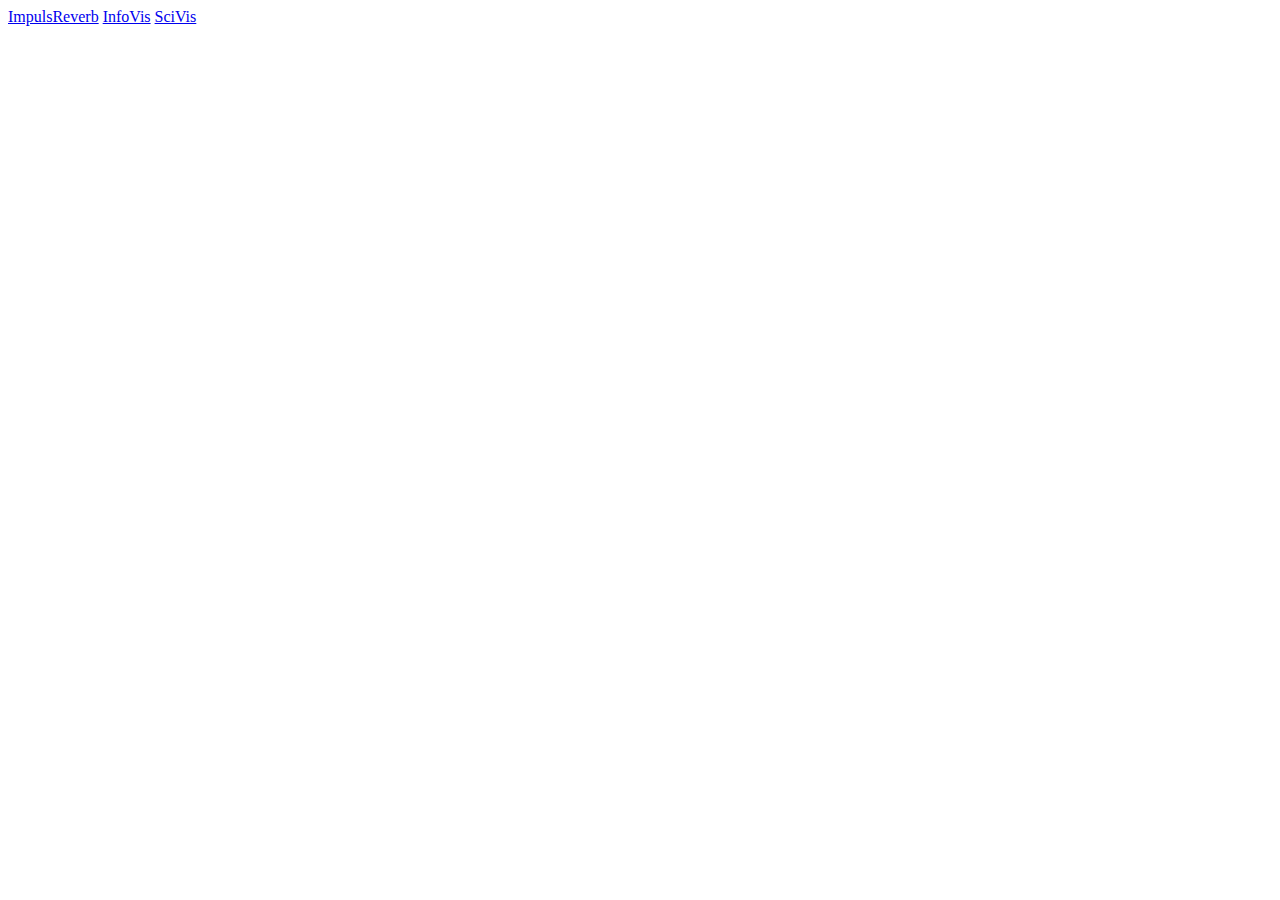
==== index.html @ 9a4840fa "added startsite" ====
<!DOCTYPE html>
<html lang="en">
<head>
    <meta charset="UTF-8">
    <meta http-equiv="X-UA-Compatible" content="IE=edge">
    <meta name="viewport" content="width=device-width, initial-scale=1.0">
    <title>Startsida</title>
</head>
<body>
    <a href="impulse-reverb/">ImpulsReverb</a>
    <a href="TNM093-Lab/">InfoVis</a>
    <a href="SciVis/">SciVis</a>
</body>
</html>
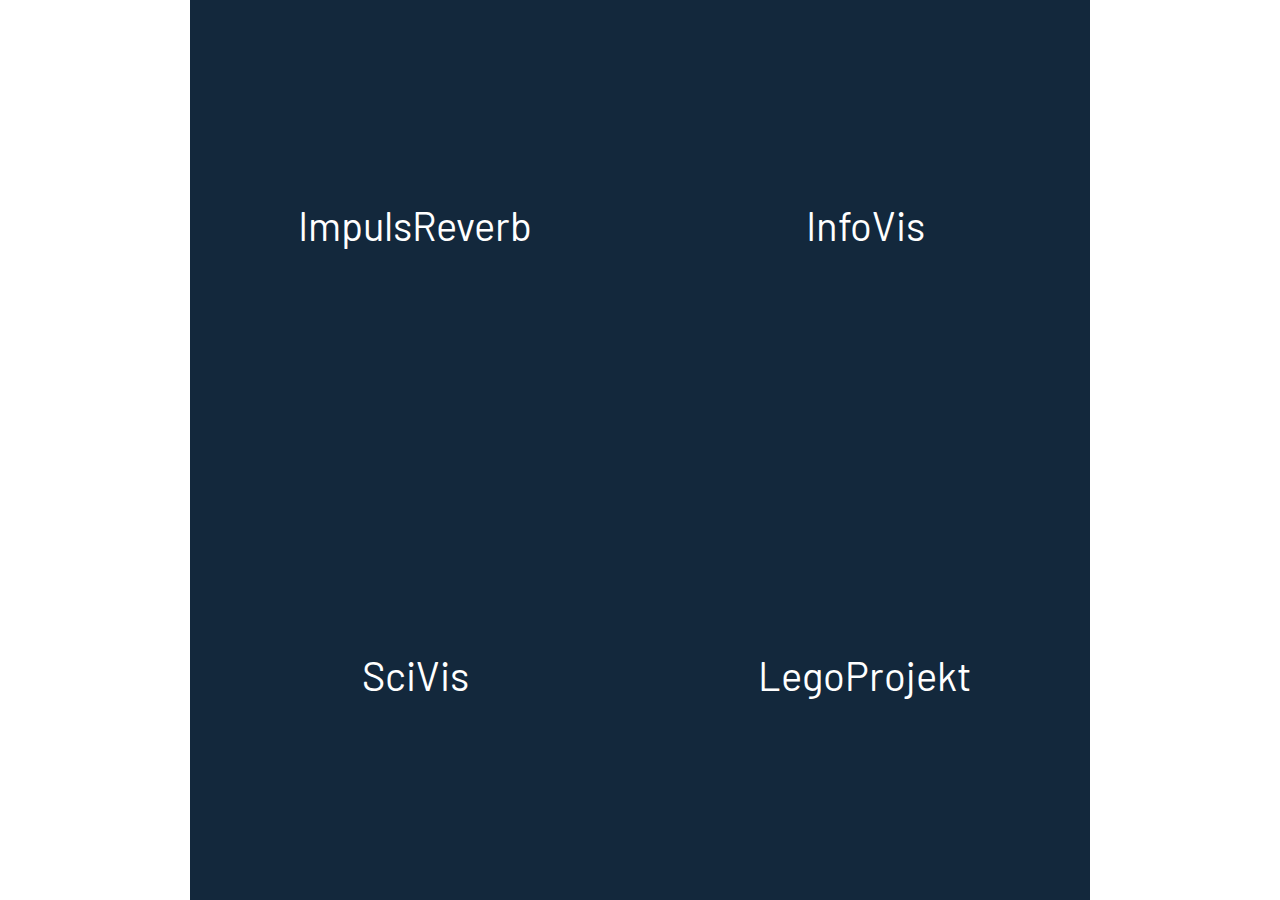
==== commit 141d0f48: "update startpage" ====
--- a/index.html
+++ b/index.html
@@ -1,14 +1,23 @@
 <!DOCTYPE html>
 <html lang="en">
-<head>
-    <meta charset="UTF-8">
-    <meta http-equiv="X-UA-Compatible" content="IE=edge">
-    <meta name="viewport" content="width=device-width, initial-scale=1.0">
+  <head>
+    <meta charset="UTF-8" />
+    <meta http-equiv="X-UA-Compatible" content="IE=edge" />
+    <meta name="viewport" content="width=device-width, initial-scale=1.0" />
+    <link rel="stylesheet" href="style.css">
     <title>Startsida</title>
-</head>
-<body>
-    <a href="impulse-reverb/">ImpulsReverb</a>
-    <a href="TNM093-Lab/">InfoVis</a>
-    <a href="SciVis/">SciVis</a>
-</body>
-</html>+  </head>
+  <body>
+      <div id="wrapper">
+      <div class="box">
+        <a href="impulse-reverb/" target="_blank">ImpulsReverb</a>
+        <a href="TNM093-Lab/" target="_blank">InfoVis</a>
+    </div>
+    <div class="box">
+        <a href="SciVis/" target="_blank">SciVis</a>
+        <a href="http://www.student.itn.liu.se/~herst222/TNMK30/legoprojektet/frontend/index.php"  target="_blank">LegoProjekt</a>
+    </div>
+</div>
+    </div>
+  </body>
+</html>
--- a/style.css
+++ b/style.css
@@ -0,0 +1,40 @@
+@import url('https://fonts.googleapis.com/css2?family=Barlow:wght@700&display=swap');
+
+body {
+    margin:0;
+    padding:0;
+}
+
+#wrapper {
+    display: flex;
+    flex-direction: column;
+    align-items: center;
+}
+
+.box {
+    width: 100vh;
+    height:50vh;
+    flex-direction: row;
+    justify-content: space-between;
+    align-items: center;
+    display: flex;
+}
+
+a {
+    display: flex;
+    justify-content: center;
+    align-items: center;
+    text-align: center;
+    width:100%;
+    height:100%;
+    font-size: 40px;
+    font-family: Barlow;
+    text-decoration: none;
+    color: white;
+    background-color: #13283c;
+}
+
+a:hover {
+    background-color:#008081;
+    transition: ease-in-out 200ms;
+}
